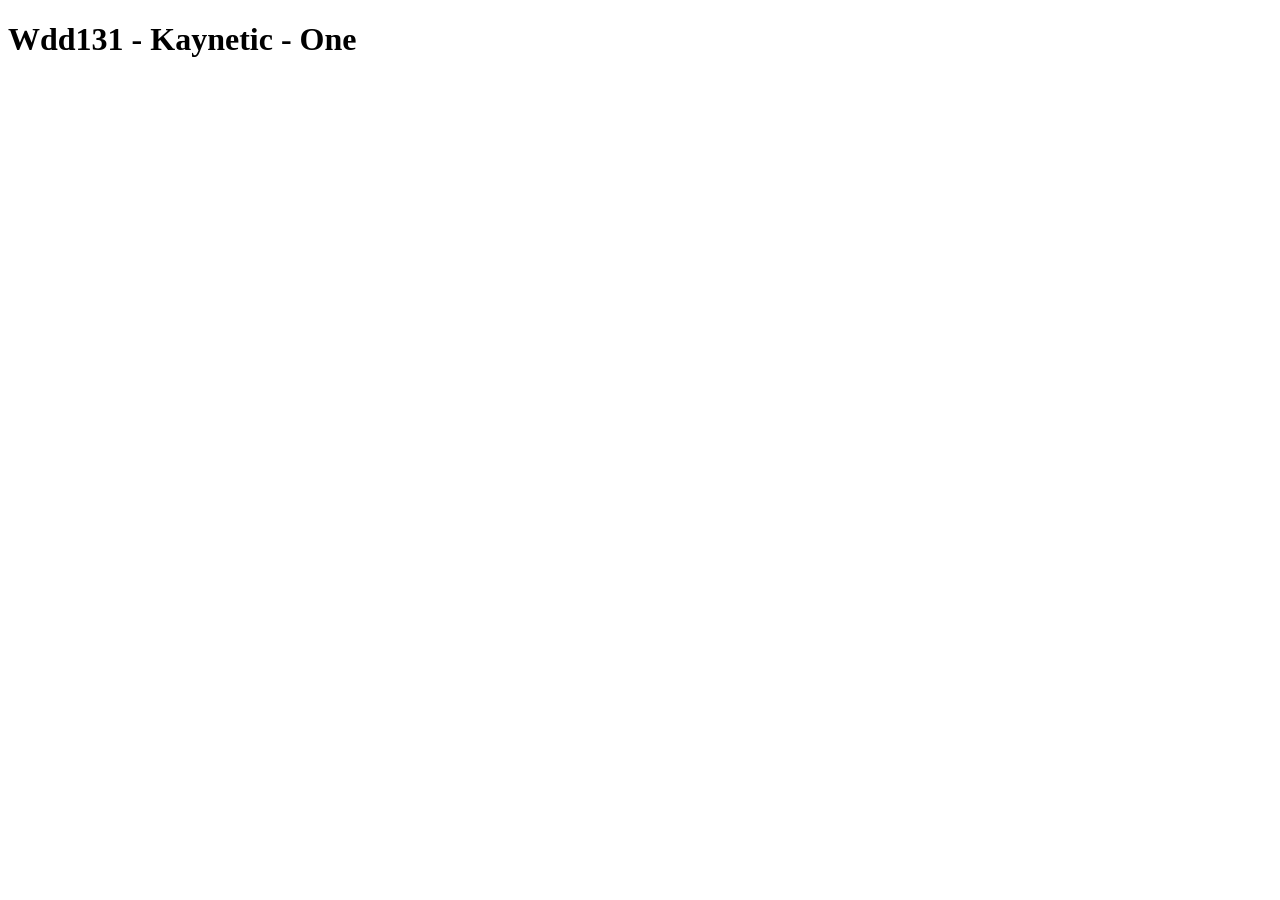
==== index.html @ 044ad4a0 "Testing connection" ====
<!DOCTYPE html>
<html lang="en">
<head>
    <meta charset="UTF-8">
    <meta name="viewport" content="width=device-width, initial-scale=1.0">
    <title>Document</title>
</head>
<body>
    <h1>Wdd131 - Kaynetic - One</h1>
</body>
</html>
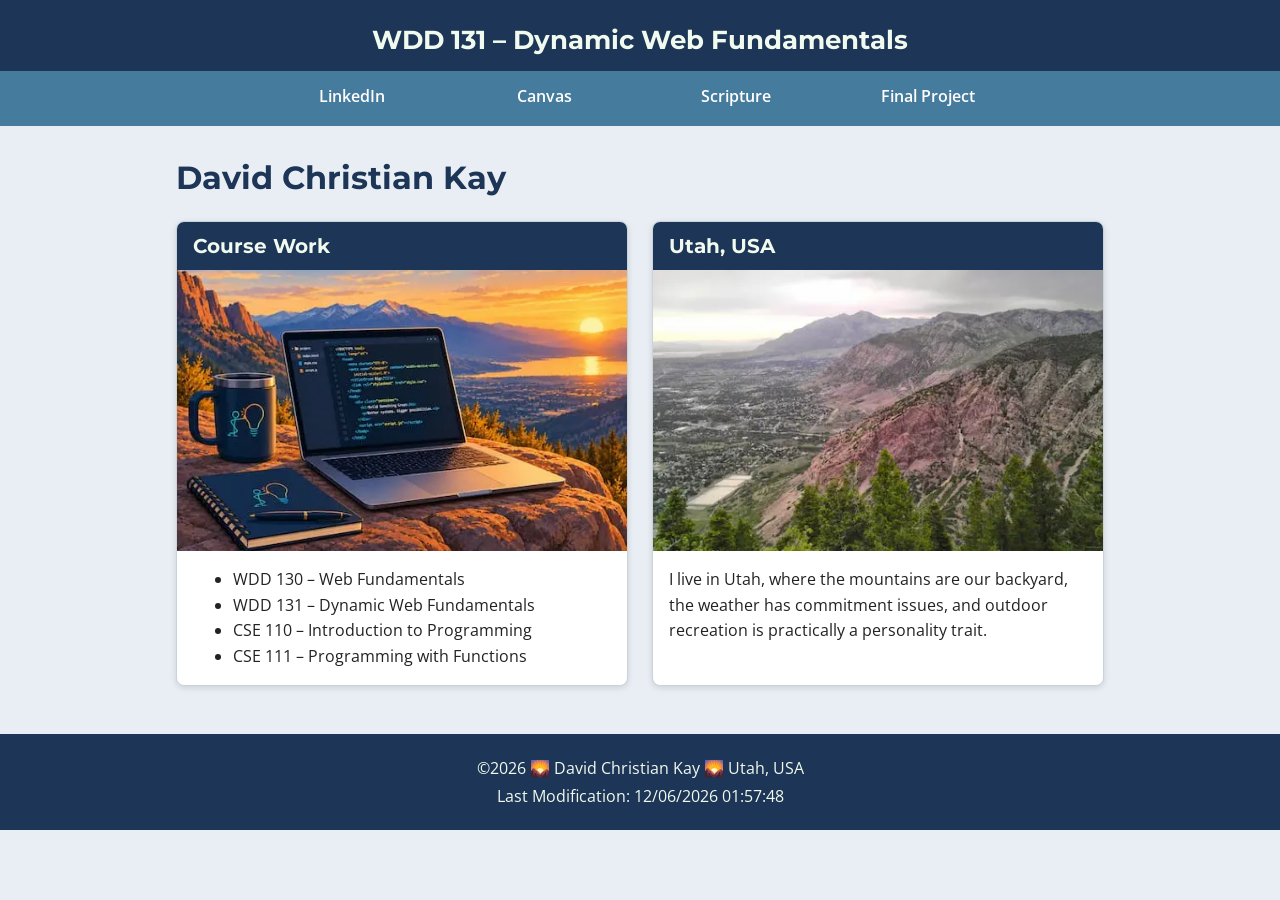
==== commit d754a914: "Build WDD 131 course home page - Add page title, meta description and author, and Google Fonts - Add" ====
--- a/index.html
+++ b/index.html
@@ -1,11 +1,62 @@
 <!DOCTYPE html>
 <html lang="en">
+
 <head>
     <meta charset="UTF-8">
     <meta name="viewport" content="width=device-width, initial-scale=1.0">
-    <title>Document</title>
+    <title>WDD 131 – Dynamic Web Fundamentals – David Christian Kay</title>
+    <meta name="description"
+        content="WDD 131 – Dynamic Web Fundamentals Homepage for David Christian Kay's course work in HTML, CSS, JavaScript, and responsive web design.">
+    <meta name="author" content="David Christian Kay">
+    <link rel="preconnect" href="https://fonts.googleapis.com">
+    <link rel="preconnect" href="https://fonts.gstatic.com" crossorigin>
+    <link
+        href="https://fonts.googleapis.com/css2?family=Montserrat:wght@600;700&family=Open+Sans:wght@400;600&display=swap"
+        rel="stylesheet">
+    <link rel="stylesheet" href="styles/base.css">
+    <script src="scripts/getdates.js" defer></script>
+
 </head>
+
 <body>
-    <h1>Wdd131 - Kaynetic - One</h1>
+
+    <header>
+        <span id="course-title">WDD 131 – Dynamic Web Fundamentals</span>
+        <nav>
+            <a href="https://www.linkedin.com/in/dchristiankay" target="_blank" rel="noopener">LinkedIn</a>
+
+            <a href="https://byupw.instructure.com/" target="_blank" rel="noopener">Canvas</a>
+            <a href="https://www.churchofjesuschrist.org/study/scriptures" target="_blank" rel="noopener">Scripture</a>
+            <a href="#">Final Project</a>
+        </nav>
+    </header>
+    <main>
+        <h1>David Christian Kay</h1>
+
+        <section class="card">
+            <h2>Course Work</h2>
+            <img src="images/coursework.webp" alt="Laptop with code on the screen at sunset" width="533" height="355">
+            <ul>
+                <li>WDD 130 – Web Fundamentals</li>
+                <li>WDD 131 – Dynamic Web Fundamentals</li>
+                <li>CSE 110 – Introduction to Programming</li>
+                <li>CSE 111 – Programming with Functions</li>
+            </ul>
+        </section>
+
+        <section class="card">
+            <h2>Utah, USA</h2>
+            <img src="images/malans_peak.webp" alt="View of Ben Lomond Peak from Malan's Peak" width="533" height="300">
+            <p>I live in Utah, where the mountains are our backyard, the weather has commitment issues, and outdoor
+                recreation is practically a personality trait.</p>
+        </section>
+    </main>
+    <footer>
+        <p>&copy;<span id="currentyear"></span> 🌄 David Christian Kay 🌄 Utah, USA</p>
+        <p id="lastModified"></p>
+    </footer>
+
+
 </body>
+
 </html>
--- a/styles/base.css
+++ b/styles/base.css
@@ -0,0 +1,131 @@
+:root {
+    --primary: #1d3557;
+    --secondary: #457b9d;
+    --accent: #e9c46a;
+    --light: #f1faee;
+    --text: #222;
+    --heading-font: "Montserrat", Arial, sans-serif;
+    --body-font: "Open Sans", Arial, sans-serif;
+}
+
+* {
+    box-sizing: border-box;
+}
+
+body {
+    margin: 0;
+    font-family: var(--body-font);
+    color: var(--text);
+    background-color: #e8eef3;
+}
+
+/* Header */
+header {
+    background-color: var(--primary);
+    color: var(--light);
+    text-align: center;
+    padding-top: 1.5rem;
+}
+
+#course-title {
+    display: block;
+    font-family: var(--heading-font);
+    font-size: 1.6rem;
+    font-weight: 700;
+    padding: 0 1rem 1rem;
+}
+
+/* Navigation */
+nav {
+    display: flex;
+    flex-wrap: wrap;
+    justify-content: center;
+    background-color: var(--secondary);
+}
+
+nav a {
+    flex: 1 1 8rem;
+    max-width: 12rem;
+    padding: 0.9rem 1rem;
+    color: #fff;
+    text-decoration: none;
+    font-weight: 600;
+    border-bottom: 4px solid transparent;
+    transition: background-color 0.3s, color 0.3s, border-color 0.3s;
+}
+
+nav a:hover,
+nav a:focus {
+    background-color: var(--accent);
+    color: var(--primary);
+    border-bottom-color: var(--primary);
+}
+
+/* Main: limited width, centered, two columns */
+main {
+    max-width: 960px;
+    margin: 0 auto;
+    padding: 1rem;
+    display: grid;
+    grid-template-columns: 1fr 1fr;
+    gap: 1.5rem;
+}
+
+h1 {
+    grid-column: 1 / -1;
+    font-family: var(--heading-font);
+    color: var(--primary);
+    margin: 1rem 0 0;
+}
+
+/* Cards */
+.card {
+    background-color: #fff;
+    border: 1px solid #c8d3dc;
+    border-radius: 8px;
+    box-shadow: 0 2px 6px rgba(0, 0, 0, 0.12);
+    overflow: hidden;
+}
+
+.card h2 {
+    margin: 0;
+    padding: 0.75rem 1rem;
+    font-family: var(--heading-font);
+    font-size: 1.25rem;
+    background-color: var(--primary);
+    color: var(--light);
+}
+
+.card img {
+    display: block;
+    width: 100%;
+    height: auto;
+    aspect-ratio: 16 / 10;
+    object-fit: cover;
+}
+
+.card ul,
+.card p {
+    margin: 1rem;
+    line-height: 1.6;
+}
+
+/* Footer */
+footer {
+    background-color: var(--primary);
+    color: var(--light);
+    text-align: center;
+    padding: 1rem;
+    margin-top: 2rem;
+}
+
+footer p {
+    margin: 0.4rem 0;
+}
+
+/* Small screens: one column */
+@media (max-width: 640px) {
+    main {
+        grid-template-columns: 1fr;
+    }
+}
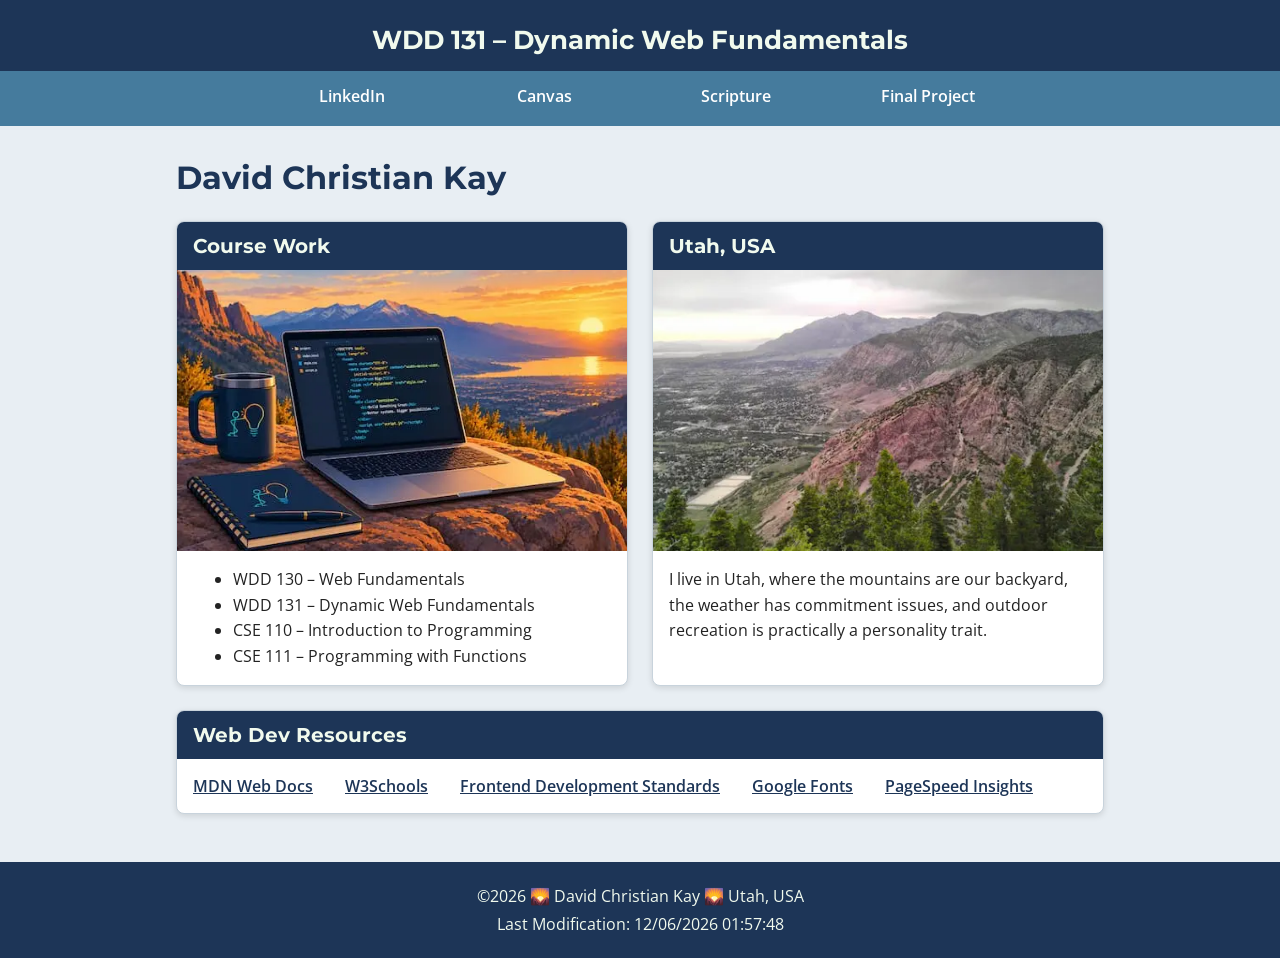
==== commit f9f31518: "added web dev resourses" ====
--- a/index.html
+++ b/index.html
@@ -26,7 +26,7 @@
             <a href="https://www.linkedin.com/in/dchristiankay" target="_blank" rel="noopener">LinkedIn</a>
 
             <a href="https://byupw.instructure.com/" target="_blank" rel="noopener">Canvas</a>
-            <a href="https://www.churchofjesuschrist.org/study/scriptures" target="_blank" rel="noopener">Scripture</a>
+            <a href="https://www.churchofjesuschrist.org/study/scriptures/bofm/ether/12?lang=eng&amp;id=p27#p27" target="_blank" rel="noopener">Scripture</a>
             <a href="#">Final Project</a>
         </nav>
     </header>
@@ -50,6 +50,17 @@
             <p>I live in Utah, where the mountains are our backyard, the weather has commitment issues, and outdoor
                 recreation is practically a personality trait.</p>
         </section>
+
+        <section class="resources">
+            <h2>Web Dev Resources</h2>
+            <ul>
+                <li><a href="https://developer.mozilla.org/en-US/docs/Web" target="_blank" rel="noopener">MDN Web Docs</a></li>
+                <li><a href="https://www.w3schools.com/" target="_blank" rel="noopener">W3Schools</a></li>
+                <li><a href="https://byui-cse.github.io/cse-ww-program/student/dev-standards.html" target="_blank" rel="noopener">Frontend Development Standards</a></li>
+                <li><a href="https://fonts.google.com/" target="_blank" rel="noopener">Google Fonts</a></li>
+                <li><a href="https://pagespeed.web.dev/" target="_blank" rel="noopener">PageSpeed Insights</a></li>
+            </ul>
+        </section>
     </main>
     <footer>
         <p>&copy;<span id="currentyear"></span> 🌄 David Christian Kay 🌄 Utah, USA</p>
--- a/styles/base.css
+++ b/styles/base.css
@@ -110,6 +110,44 @@
     line-height: 1.6;
 }
 
+/* Web Dev Resources: full-width card below the two columns */
+.resources {
+    grid-column: 1 / -1;
+    background-color: #fff;
+    border: 1px solid #c8d3dc;
+    border-radius: 8px;
+    box-shadow: 0 2px 6px rgba(0, 0, 0, 0.12);
+    overflow: hidden;
+}
+
+.resources h2 {
+    margin: 0;
+    padding: 0.75rem 1rem;
+    font-family: var(--heading-font);
+    font-size: 1.25rem;
+    background-color: var(--primary);
+    color: var(--light);
+}
+
+.resources ul {
+    display: flex;
+    flex-wrap: wrap;
+    gap: 0.5rem 2rem;
+    margin: 1rem;
+    padding: 0;
+    list-style: none;
+}
+
+.resources a {
+    color: var(--primary);
+    font-weight: 600;
+}
+
+.resources a:hover,
+.resources a:focus {
+    color: var(--secondary);
+}
+
 /* Footer */
 footer {
     background-color: var(--primary);
